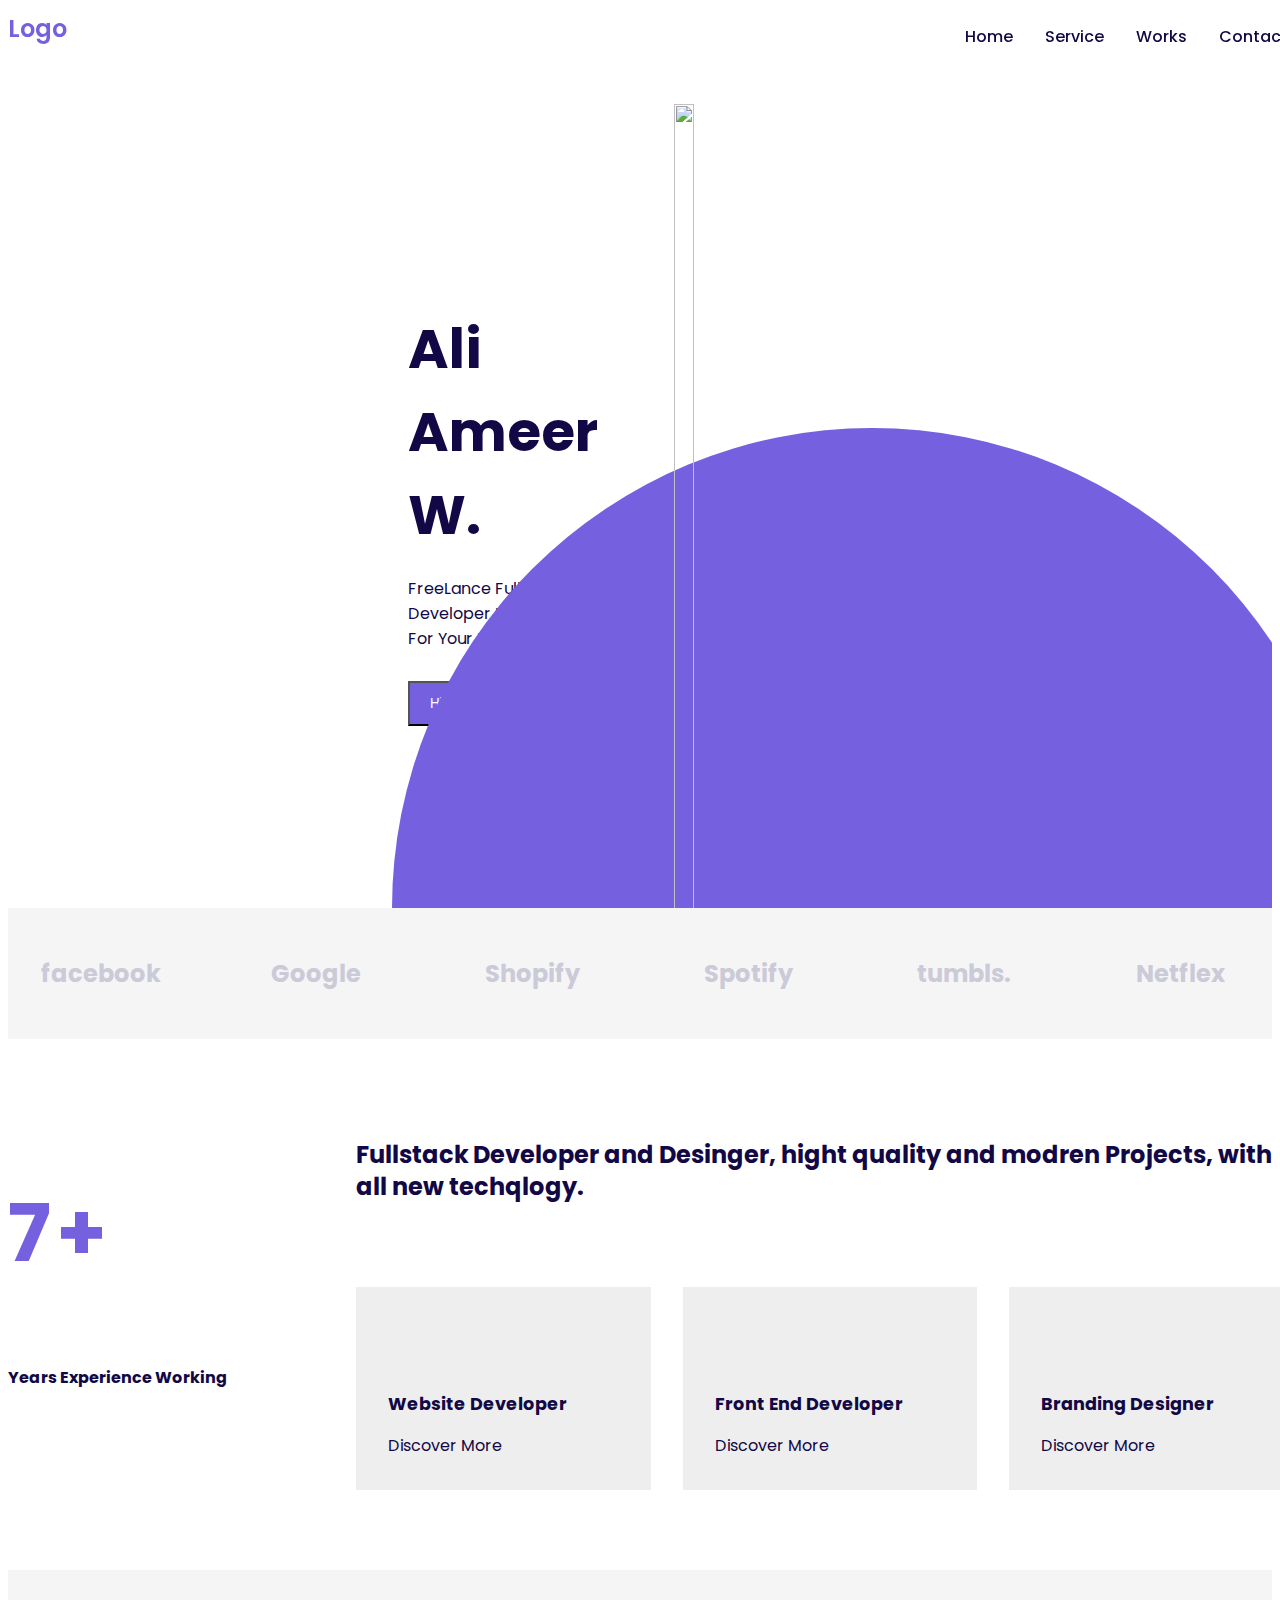
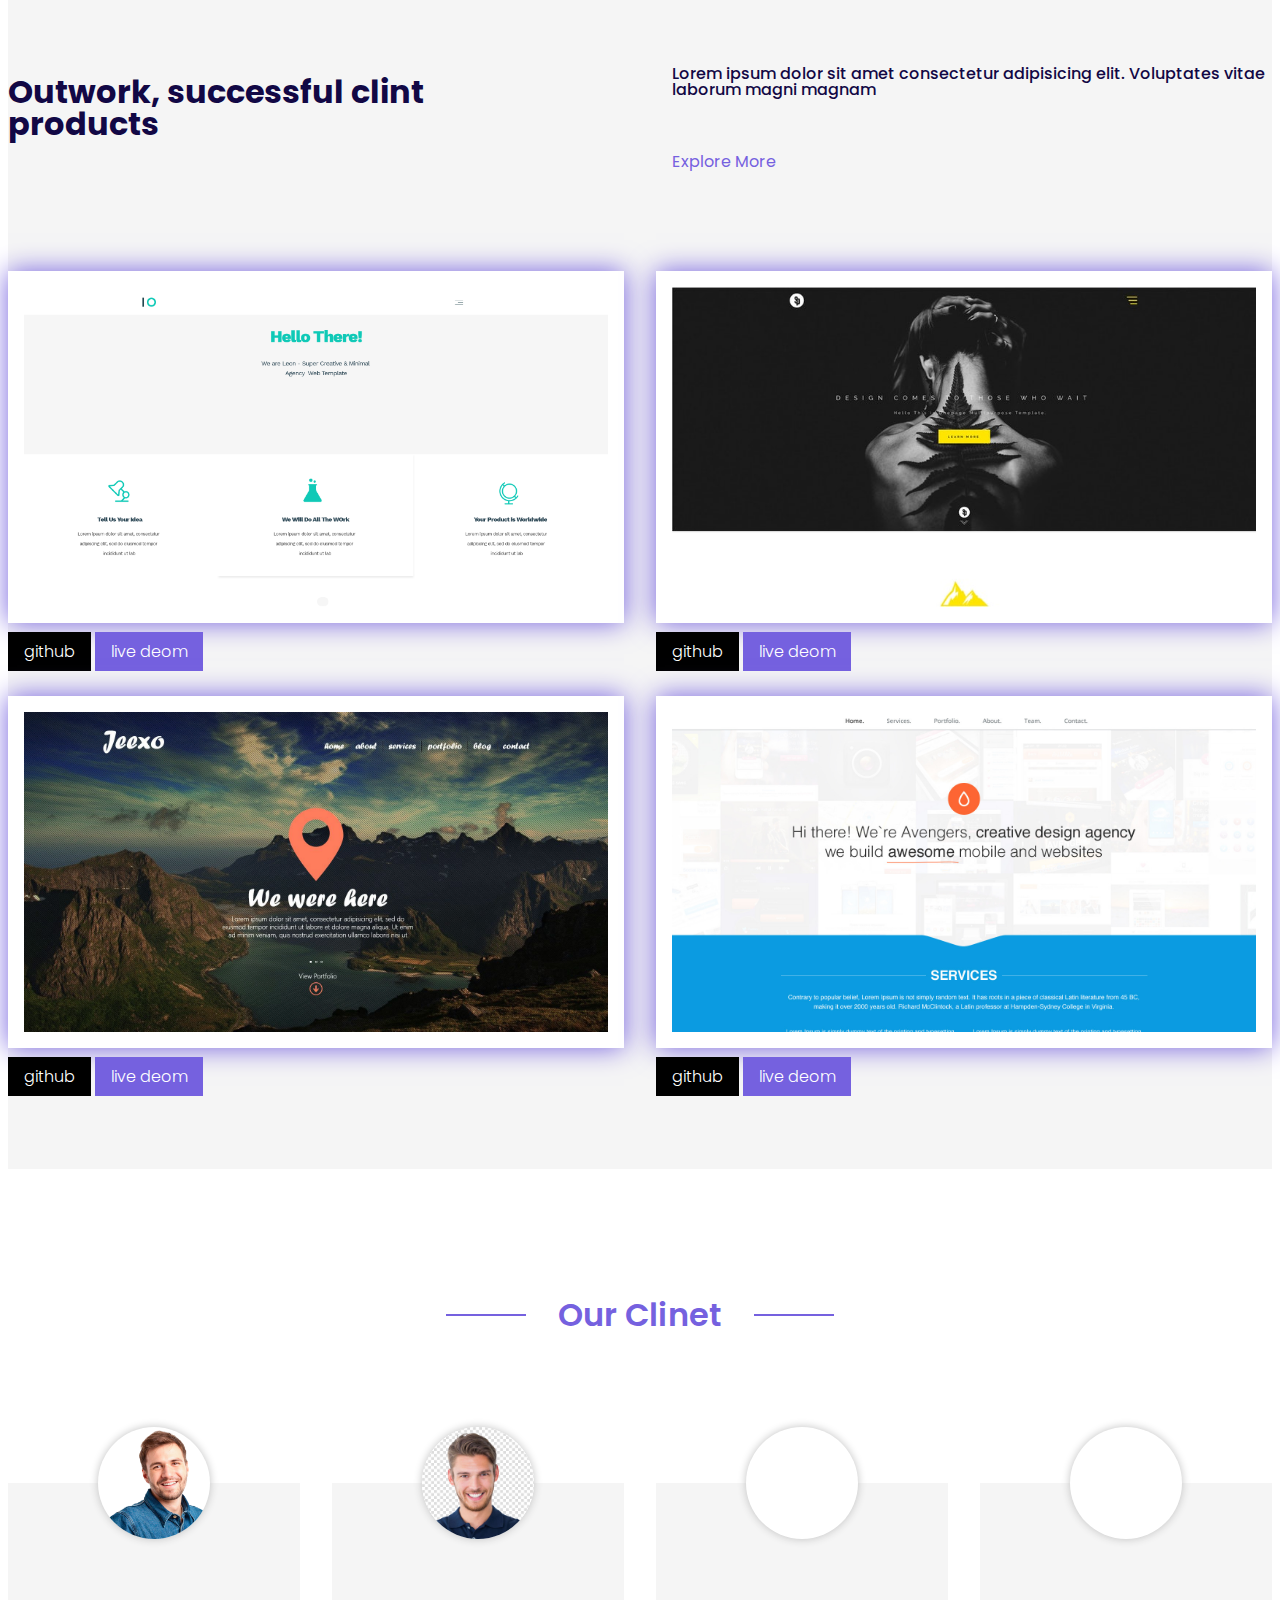
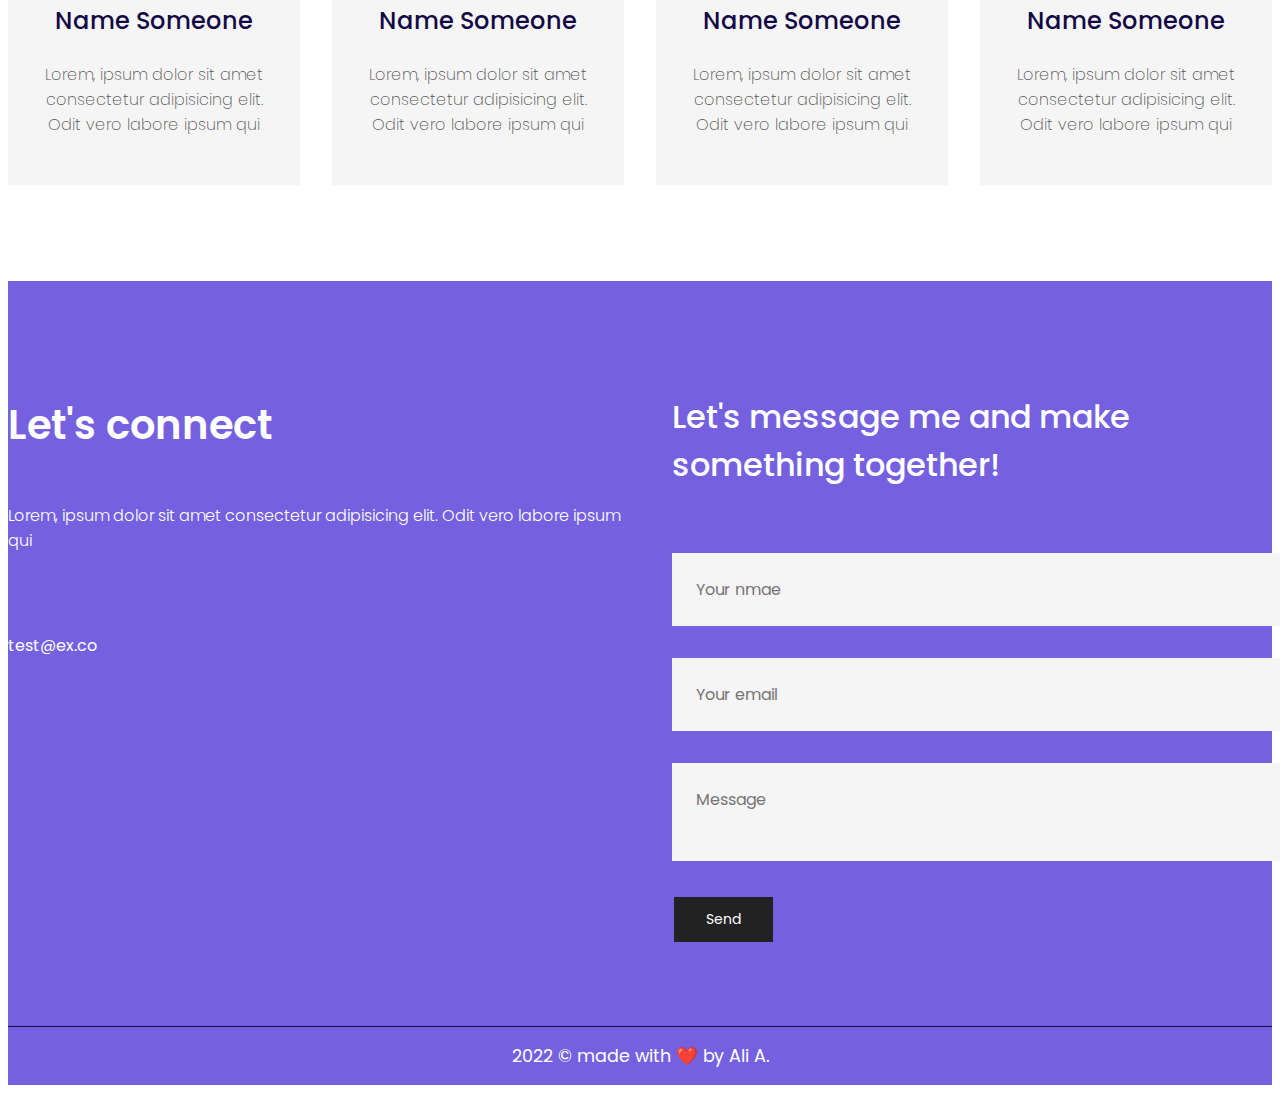
==== index.html @ 548b957b "rename home.html to index.html" ====
<!doctype html>
<html lang="en">

<head>
    <title>portfolio</title>
    <link rel="stylesheet" href="css/styles.css">
    <link rel="stylesheet" href="https://unicons.iconscout.com/release/v4.0.0/css/solid.css">
    <link rel="stylesheet" href="https://unicons.iconscout.com/release/v4.0.0/css/line.css">
    <!-- Required meta tags -->
    <meta charset="utf-8">
    <!-- Bootstrap CSS -->
    <link href="https://cdn.jsdelivr.net/npm/bootstrap@5.1.3/dist/css/bootstrap.min.css" rel="stylesheet"
        integrity="sha384-1BmE4kWBq78iYhFldvKuhfTAU6auU8tT94WrHftjDbrCEXSU1oBoqyl2QvZ6jIW3" crossorigin="anonymous">

</head>

<body>

    <nav class="nav">
        <div class="container nav-contanier">
            <a class="nav-logo" href="#">Logo</a>
            <ul class="nav-menu">
                <li><a href="#">Home</a></li>
                <li><a href="#services">Service</a></li>
                <li><a href="#">Works</a></li>
                <li><a href="#">Contact</a></li>
            </ul>
                <button class="open-menu-btn"><i class="uil uil-bars"></i></button>
                <button class="close-menu-btn"><i class="uil uil-multiply"></i></i></button>
        </div>
    </nav>

    <header class="header">
        <div class="container header-contanier">
                <div class="left-col">
                    <div>
                        <h1 class="name">Ali<span> Ameer W.</span></h1>
                        <p>FreeLance Fullstack Developer I'm Ready For Your Projecte</p>
                        <button class="btn header-btn">Hire Me</button>
                    </div>
                </div>

                <div class="right-col">
                    <div class="image">
                        <img src="./images/youngMan4-png.png">
                    </div>
                    <div class="bg-image"></div>
                    <div class="socials">
                        <a href="#"><i class="uil uil-instagram"></i></a>
                        <a href="#"><i class="uil uil-dribbble"></i></a>
                        <a href="#"><i class="uil uil-behance"></i></a>
                    </div>
                    
                </div>
            </div>
    </header>

    <section class="company-section">
            <div class="container company-container">
                <div class="company">
                    facebook
                </div>
                <div class="company">
                    Google
                </div>
                <div class="company">
                    Shopify
                </div>
                <div class="company">
                    Spotify
                </div>
                <div class="company">
                    tumbls.
                </div>
                <div class="company">
                    Netflex
                </div>
            </div>
    </section>

    <section class="services">
        <div class="container services-container">
            <div class="services-left">
                <h1>7+</h1>
                <h4>Years Experience Working</h4>
            </div>

            <div class="services-right">
                <h2>Fullstack Developer and Desinger, hight quality and modren Projects,
                    with all new techqlogy.
                </h2>
                <div class="services-cards">

                    <div class="services-card">
                        <span>
                            <i class="uil uil-layers-alt"></i>
                        </span>
                        <h5>Website Developer</h5>
                        <a href="#" class="services-btn">Discover More <i class="uil uil-arrow-right"></i></a>
                    </div>

                    <div class="services-card">
                        <span>
                            <i class="uil uil-window"></i>
                        </span>
                        <h5>Front End Developer</h5>
                        <a href="#" class="services-btn">Discover More <i class="uil uil-arrow-right"></i></a>
                    </div>
                    
                    <div class="services-card">
                        <span>
                            <i class="uil uil-bolt-alt"></i>
                        </span>
                        <h5>Branding Designer</h5>
                        <a href="#" class="services-btn">Discover More <i class="uil uil-arrow-right"></i></a>
                    </div>
                </div>
            </div>
        </div>
    </section>

    <section class="portfolio">
        <div class="container">
            <div class="client">
                <div class="left-text">
                    <h2>Outwork, successful clint products</h2>
                </div>

                <div class="right-text">
                    <p>Lorem ipsum dolor sit amet consectetur adipisicing elit. Voluptates vitae laborum magni magnam</p>
                    <a href="#" class="project-btn">Explore More <i class="uil uil-arrow-right"></i></a>
                </div>
            </div>

            <div class="projects-cards">
                <div class="projects-card">
                    <span class="image"><img src="images/project/image-1.jpg"></span>
                    <div class="project-btn">
                        <a href="#" class="first-title-btn" target="_blank">github</a>
                        <a href="#" class="second-title-btn" target="_blank">live deom</a>
                    </div>
                </div>

                <div class="projects-card">
                   <span class="image"><img src="images/project/image-5.jpg" alt=""></span>
                    <div class="project-btn">
                        <a href="#" class="first-title-btn" target="_blank">github</a>
                        <a href="#" class="second-title-btn" target="_blank">live deom</a>
                    </div>
                </div>

                <div class="projects-card">
                   <span class="image"><img src="images/project/image-3.jpg" alt=""></span>
                    <div class="project-btn">
                        <a href="#" class="first-title-btn" target="_blank">github</a>
                        <a href="#" class="second-title-btn" target="_blank">live deom</a>
                    </div>
                </div>

                <div class="projects-card">
                    <span class="image"><img src="images/project/image-4.jpg" alt=""></span>
                    <div class="project-btn">
                        <a href="#" class="first-title-btn" target="_blank">github</a>
                        <a href="#" class="second-title-btn" target="_blank">live deom</a>
                    </div>
                </div>

            </div>
        </div>
    </section>

    <section class="testimonials">
        <div class="container">
            <h2>Our Clinet</h2>
            <div class="testimonials-cards">
                <div class="testimonials-card">
                    <span class="image"><img src="images/client1.png"></span>
                    <div class="body-card">
                        <h3>Name Someone</h3>
                        <p>Lorem, ipsum dolor sit amet consectetur adipisicing elit. Odit vero labore ipsum qui</p>
                    </div>
                </div>
            
                <div class="testimonials-card">
                    <span class="image"><img src="images/men-lg.jpg"></span>
                    <div class="body-card">
                    <h3>Name Someone</h3>
                    <p>Lorem, ipsum dolor sit amet consectetur adipisicing elit. Odit vero labore ipsum qui</p>
                    </div>
                </div>
            
                <div class="testimonials-card">
                    <span class="image"><img src="images/youngMan1-png.png"></span>
                    <div class="body-card">
                        <h3>Name Someone</h3>
                        <p>Lorem, ipsum dolor sit amet consectetur adipisicing elit. Odit vero labore ipsum qui</p>
                    </div>
                </div>

                <div class="testimonials-card">
                    <span class="image"><img src="images/youngMan4-png.png"></span>
                    <div class="body-card">
                        <h3>Name Someone</h3>
                        <p>Lorem, ipsum dolor sit amet consectetur adipisicing elit. Odit vero labore ipsum qui</p>
                    </div>
                </div>

            </div>
        </div>
    </section>

    <section class="contact">
        <div class="container contact-container">
            <div class="left-contact">
                <h2>Let's connect</h2>
                <p>Lorem, ipsum dolor sit amet consectetur adipisicing elit. Odit vero labore ipsum qui</p>
                <span class="socials-contact">
                    <a href="#"><i class="uil uil-instagram"></i></a>
                    <a href="#"><i class="uil uil-dribbble"></i></a>
                    <a href="#"><i class="uil uil-behance"></i></a>
                </span>
                <a href="#" class="contact-btn">test@ex.co <i class="uil uil-arrow-right"></i></a>
            </div>

            <div class="right-contact">
                <h3>Let's message me and make something together!</h3>
                <form class="contact-form" action="https://formspree.io/f/xpzblzqy" method="post">
                    <input class="contact-input" placeholder="Your nmae" type="text" name="name" id="name">
                    <input class="contact-input" placeholder="Your email" type="email" name="email" id="email">
                    <textarea class="contact-input" placeholder="Message" name="message" id="message"></textarea>
                    <button type="submit">Send</button>
                </form>
            </div>
        </div>
    </section>

<footer class="footer">
    <div class="container footer-container">
        2022 &copy; made with ❤️ by Ali A.
    </div>
</footer>

<script src="/main.js"></script>
</body>

</html>
---- css/styles.css ----
@import url('https://fonts.googleapis.com/css2?family=Open+Sans:wght@300;400;500;600;700;800&family=Poppins:wght@300;400;600;800&display=swap');

/* CSS HEX */
:root {
    --secondary: #3B3365ff;
    --primary: #7561DFff;
    --dark: #120845ff;
    --black: #555;
    --cardColor: #f5f5f5;
    --light: #FFF;
    --mainFont: 'Poppins', sans-serif;

    --contaner-width-lg: 82%;
    --contaner-width-md: 90%;
    --contaner-width-sm: 98%;
}

body, * {
    font-family: 'Open Sans', sans-serif;
    font-family: 'Poppins', sans-serif;
}

html {
    scroll-behavior: smooth;
}

/* ============== navbar ============== */

nav.nav {
    height: 5rem;
    position: fixed;
    align-items: center;
    width: 100%;
    z-index: 3;
}
.nav-bg-scroll {
    background-color: #000;
    box-shadow: 0 1.5rem 1.5rem rgba(36, 0, 64, 0.2);
}
.nav-bg-scroll .nav-menu li a,
.nav-bg-scroll .nav-logo {
    color: var(--light);
}



.nav-contanier {
    display: flex;
    flex-wrap: inherit;
    align-items: center;
    justify-content: space-between;
}

.nav-logo {
    color: var(--primary);
    font-size: 1.5rem;
    font-weight: 600;
    text-decoration: none;
    transition: all 400ms ease;
}

.nav-logo:hover {
    color: rgb(104, 86, 196);
    transition: all 400ms ease;
}
.nav-menu {
    display: flex;
    flex-wrap: wrap;
    padding-left: 0;
    margin-bottom: 0;
    list-style: none;
    gap: 2rem;
}

.nav-menu li {
    text-align: center;
}
.nav-menu li a {
    color: var(--dark);
    text-decoration: none;
    font-size: 1rem;
    font-weight: 500;
    padding: 0.5rem 0;
}

.nav-menu li a:hover {
    color: var(--primary);
    transition: all 400ms ease;
}


/* ============== header ============== */
header {
    background-color: var(--light);
    height: calc(100vh - 5rem);
    position: relative;
    display: grid;
    place-items: center;
    overflow: hidden;
    top: 5rem;
}
.header .header-contanier {
    display: grid;
    grid-template-columns: 40% 60%;
    height: 100%;
}

.header .left-col {
    display: flex;
    align-items: center;
    height: 100%;
}

.header .left-col h1.name,
h1 {
    font-size: 55px;
    font-family: var(--mainFont);
    color: var(--dark);
    font-weight: bolder;
    margin-bottom: 20px;
}
.header .left-col h1.name span {
    display: block;
}

.header .left-col p {
    font-size: 16px;
    font-family: var(--mainFont);
    color: var(--dark);
    margin-bottom: 30px;
}

button.btn, 
button {
    color: #fff;
    background-color: var(--primary);
    border-radius: 0;
    padding: 10px 20px;
    font-size: 14px;
}

button.btn:hover {
    background-color: var(--secondary);
    color: white;
    transition: 400ms;
}

/* ============== header right-col ============== */

.header .right-col {
    position: relative;
    height: 100%;

}

.header .right-col .bg-image {
    width: 60rem;
    height: 60rem;
    background: var(--primary);
    border-radius: 50%;
    position: absolute;
    right: -30rem;
    bottom: -30rem;
}

.header .right-col .image {
    height: 100%;
    position: absolute;
    bottom: -1rem;
    z-index: 1;
    left: 5rem;
}
.header .right-col .image img {
    width: 100%;
    height: 100%;
}
/* ============== header socials ============== */
.socials {
    position: absolute;
    right: 0;
    bottom: 8rem;
    display: flex;
    flex-direction: column;
    gap: 1.2rem;
    font-size: 1.2rem;
    z-index: 1;
}
.socials a i {
    font-size: 18px;
    color: white;
}
.socials a i:hover{
    color: var(--dark);
    transition: 400ms;
}
/* ============== company ============== */
section.company-section {
    background-color: var(--cardColor);
    padding: 3rem 0px;
    margin-top: 5rem;
}

.company-container {
    display: grid;
    grid-template-columns: repeat(6, 1fr);
    gap: 2rem;
    justify-items: center;
}

.company-container .company {
    font-size: 1.5rem;
    font-weight: bold;
    color: #cbcad8;
}
/* ============== services ============== */
section.services {
    background-color: var(--light);
    padding: 5rem 0;
}
section.services .services-container {
    display: grid;
    grid-template-columns: 25% 75%;
    gap: 2rem;
    padding: 0;
}

.services-left {
    display: flex;
    flex-direction: column;
    gap: 2rem;
}

.services-left h1 {
    font-size: 5rem;
    font-weight: bold;
    color: var(--primary);
    letter-spacing: 5px;
}

.services-left h4 {
    font-size: 1rem;
    font-weight: 700;
    padding-right: 5rem;
    color: var(--dark);
    line-height: 1.5rem;
}
/* ============== services-right ============== */
.services-right {
    gap: 4rem;
    display: grid;
}

.services-right h2 {
    font-size: 1.5rem;
    font-weight: bold;
    color: var(--dark);
    text-align: start;
    line-height: 2rem;
}

.services-right .services-cards {
    display: grid;
    grid-template-columns: repeat(3, 1fr);
    gap: 2rem;
}
.services-card {
    background-color: #eee;
    padding: 2rem;
    padding-top: 6rem;
    min-width: 12rem;
}
.services-card span i {
    font-size: 2rem;
    color: var(--dark);
    
}

.services-card h5 {
    color: var(--dark);
    font-size: 1.1rem;
    font-weight: 700;
    text-align: start;
    margin: 0.5rem 0;
    margin-bottom: 1rem;
}

.services-card a {
    color: var(--dark);
    font-size: 1rem;
    text-decoration: none;
    margin-top: 1rem;
    width: fit-content;
}

.services-card:hover {
    background-color: var(--primary);
    transition: all 400ms ease;
}

.services-card:hover * {
color: var(--light);
transition: all 400ms ease;
}

.services-card:hover a i.uil {
    margin-left: 0.5rem;
    transition: all 400ms ease;
}

/* ============== portfolio ============== */
section.portfolio {
    background-color: var(--cardColor);
    padding: 5rem 0;
}

.portfolio .client {
    display: grid;
    grid-template-columns: 50% 50%;
    gap: 2rem;
}

.client .left-text {
    margin-right: 10rem;
    display: flex;
}

.client .left-text h2 {
    font-size: 2rem;
    color: var(--dark);
    font-weight: 700;
    line-height: 2rem;
}

.client .right-text {
    display: flex;
    flex-direction: column;
    gap: 2rem;
}

.client .right-text p {
    font-size: 1rem;
    color: var(--dark);
    font-weight: 500;
    line-height: 1rem;
}

.client .right-text a {
    color: var(--primary);
    font-size: 1rem;
    text-decoration: none;
    font-weight: 400;
    width: fit-content;
}

.client .right-text a i.uil {
    color: var(--primary);
    font-size: 1.2rem;
}

.client .right-text a:hover {
    color: var(--dark);
    transition: all 400ms ease;

}

.client .right-text a:hover i.uil {
    color: var(--dark);
    margin-left: 0.5rem;
    transition: all 400ms ease;
}
/* ============== project cards ============== */

.projects-cards {
    display: grid;
    grid-template-columns: 1fr 1fr;
    gap: 2rem;
    margin-top: 6rem;
}

.projects-card {
    display: flex;
    flex-direction: column;
    align-items: space-between;
    gap: 1rem;
}

.projects-card span.image {
    height: 20rem;
    display: block;
    border: 1rem solid var(--light);
    overflow: hidden;
    box-shadow: 0 0 1.6rem var(--primary);
    transition: all 400ms ease;
}
.projects-card span.image:hover {
    box-shadow: none;
}
.projects-card .image img {
    width: 100%;
}
.projects-card .image:hover img {
    transform: translateY(calc(-100% + 18rem));
    transition: all 6s ease;
}

.projects-card a.first-title-btn,
a.second-title-btn {
    color: var(--light);
    padding: 0.5rem 1rem;
    background-color: #000;
    font-size: 1rem;
    font-weight: 300;
    text-decoration: none;
}
.projects-card a.second-title-btn {
    background-color: var(--primary);
    color: var(--light);
}
.projects-card a.second-title-btn:hover {
    background-color: var(--secondary);
    transition: all 400ms ease;
}
.projects-card a.first-title-btn:hover {
    background-color: var(--dark);
    transition: all 400ms ease;
}

/* ============== testimonials ============== */

section.testimonials {
    background-color: var(--light);
    padding: 6rem 0;
}

section.testimonials h2 {
    color: var(--primary);
    font-size: 2rem;
    font-weight: 600;
    text-align: center;
    margin-bottom: 2rem;
    position: relative;
    display: flex;
    justify-content: center;
    align-items: center;
}

section.testimonials .container h2::before {
    content: '';
    width: 5rem;
    height: 2px;
    background-color: var(--primary);
    margin-right: 2rem;
}

section.testimonials .container h2::after {
    content: '';
    width: 5rem;
    height: 2px;
    background-color: var(--primary);
    margin-left: 2rem;
}

.testimonials-cards {
    display: grid;
    grid-template-columns: repeat(4 , 1fr);
    gap: 2rem;
}

.testimonials-card {
    display: flex;
    flex-direction: column;
    justify-items: center;
}

.testimonials-card .body-card {
    background-color: var(--cardColor);
    padding: 6rem 2rem 2rem;
    transition: all 400ms ease;
}

.testimonials-card .image {
    width: 7rem;
    height: 7rem;
    background-color: var(--light);
    border-radius: 50%;
    box-shadow: 0 0 0.5rem #c1c1c1;
    overflow: hidden;
    position: relative;
    display: flex;
    justify-content: center;
    align-items: center;
    align-self: center;
    top: 3.5rem;
}
.testimonials-card .image img {
    width: 10rem;
    align-self: start;
    overflow: hidden;
    position: absolute;
}

.testimonials-card h3 {
    font-size: 1.5rem;
    font-weight: 500;
    color: var(--dark);
    text-align: center;
    font-family: var(--mainFont) , sans-serif;
    transition: all 400ms ease;
}

.testimonials-card p {
    font-size: 1rem;
    font-weight: 200;
    color: var(--black);
    text-align: center;
    margin: 1rem 0;
    transition: all 400ms ease;
}

.testimonials-card .body-card:hover {
    background-color: var(--primary);
    box-shadow: 0 0 0.5rem #777;
    transition: all 400ms ease;
}

.testimonials-card .body-card:hover * {
    color: var(--light);
    transition: all 400ms ease;

}

/* ============== contact left side ============== */
section.contact {
    background-color: var(--primary);
    padding: 5rem 0;
}

.contact .contact-container {
    display: grid;
    grid-template-columns: 50% 50%;
    gap: 2rem;
}
.contact .left-contact {
    display: flex;
    flex-direction: column;
    justify-items: start;
}

.contact .left-contact h2 {
    font-size: 2.5rem;
    font-weight: 600;
    color: var(--light);
    margin-bottom: 2rem;
}

.contact .left-contact p {
    font-size: 1rem;
    color: var(--light);
    font-weight: 300;
    text-align: start;
    margin-bottom: 2rem;
}

.contact .left-contact .socials-contact {
    display: flex;
    flex-direction: row;
    gap: 1.5rem;
    margin-bottom: 3rem;
}

.contact .left-contact a i.uil {
    color: var(--light);
    font-size: 1.5rem;
}

.contact .left-contact a i.uil:hover {
    color: var(--dark);
    transition: all 400ms ease;
}

.contact .left-contact a.contact-btn {
    color: var(--light);
    font-size: 1rem;
    text-decoration: none;
    font-weight: 400;
    width: fit-content;
    display: flex;
    flex-direction: row;
    align-items: center;
}

.contact .left-contact a.contact-btn:hover {
    color: var(--dark);
    transition: all 400ms ease;

}

.contact .left-contact a.contact-btn:hover i.uil {
    color: var(--dark);
    margin-left: 0.5rem;
    transition: all 400ms ease;
}

/* ============== contact right side ============== */
.right-contact {
    display: flex;
    flex-direction: column;
    gap: 2rem;
}

.right-contact h3 {
    color: var(--light);
    font-size: 2rem;
    font-weight: 500;
    margin-bottom: 2rem;
}

.contact .right-contact form.contact-form {
    display: flex;
    flex-direction: column;
    gap: 2rem;
    min-width: 10rem;
}

.contact .right-contact form.contact-form input.contact-input,
textarea {
    color: var(--black);
    font-size: 1rem;
    gap: 1rem;
    padding: 1.5rem;
    border: none;
    background-color: var(--cardColor);
}

.contact .right-contact form.contact-form input.contact-input:focus,
textarea.contact-input:focus {
        box-shadow: 0 0 1rem #aaa;
    border: none;
    outline: none;
}

.contact .right-contact button {
    background-color: #222;
    border: none;
    color: white;
    padding: 12px 32px;
    text-decoration: none;
    margin: 4px 2px;
    cursor: pointer;
    max-width: max-content;
    transition: all 300ms ease;
  }

  .contact .right-contact button:hover {
    background-color: var(--dark);
  }

/* ============== Footer ============== */
footer.footer {
    background-color: var(--primary);
    border-top: solid 1px var(--dark);
}

.footer-container {
    display: flex;
    justify-content: center;
    padding: 1rem;
    color: var(--light);
    font-size: 1.1rem;
    font-weight: 400;
}

.nav button {
    display: none;
}
/* ============== media queries ============== */
/* tablets devices */
@media screen and (max-width: 1024px) {
    h1 {
        font-size: 3.6rem;
    }

    h2 {
        font-size: 1.6rem;
    }

    .container {
        width: var(--contaner-width-lg);
    }
/* ============== navbars ============== */
    nav.nav {
        background-color: var(--dark);        
    }
    .nav-contanier {
        width: 100vh;
        position: relative;
    }

    .nav-logo {
        color: var(--light);
        margin-left: 2rem;
    }
   
    .nav-menu {
        position: fixed;
        top: 5rem;
        right: 0;
        height: fit-content;
        width: 18rem;
        flex-direction: column;
        gap: 0;
        z-index: 4;
        display: none;
        perspective: 400px;
    }
   
    .nav-menu li {
        width: 100%;
        height: 5.4rem;
        opacity: 0;
        animation: flipNavItem 200ms 0s ease forwards;
        transform-origin: top;
    }

    .nav-menu li:nth-child(2) {
        animation-delay: 100ms;
    }

    .nav-menu li:nth-child(3) {
        animation-delay: 200ms;
    }

    .nav-menu li:nth-child(4) {
        animation-delay: 300ms;
    }

    .nav-menu li:nth-child(5) {
        animation-delay: 400ms;
    }

    @keyframes flipNavItem {
        from {
            transform: rotateX(90deg);
        }
        to {
            transform: rotateX(0deg);
            opacity: 1;
        }
    }
    .nav-menu li a {
        background-color: var(--primary);
        box-shadow: -2rem 2rem 2rem rgba(0,0,0,0.2);
        color: var(--light);
        width: 100%;
        height: 100%;
        display: flex;
        align-items: center;
        justify-content: center;
    }

    .nav-menu li a:hover {
        background-color: var(--light);
        color: var(--black);
    }

    .nav button {
        display: inline-block;
        margin-right: 1.4rem;
        background-color: transparent;
        color: var(--light);
        font-size: 2.4rem;
        cursor: pointer;
        border: none;
    }
    
.nav button.close-menu-btn {
        display: none;
    }

/* ============== header ============== */
header.header {
    height: 100%;
    padding: 14rem 0 0;
}

.header .header-contanier {
    align-items: flex-end;
    height: 100%;
}
.header .left-col {
    margin-bottom: 6rem;
}
.header .right-col {
    align-self: flex-end;
    height: 100%;
}

.header .right-col .bg-image {
    width: 30rem;
    height: 30rem;
    right: 50%;
    bottom: 50%;
    transform: translate(50%, 50%);
}
.header .right-col .image {
    width: 100%;
    height: 30rem;
    bottom: -1rem;
    left: 0;
}
.header .right-col .image img {
    width: 100%;
    height: 100%;
    object-fit: contain;
}
.socials {
    bottom: 4rem;
}
.socials a,
.socials a i {
    color: var(--primary);
}

/* ============== company ============== */
section.company-section {
    margin-top: 5rem;
    background-color: var(--cardColor);
    padding: 0;
}

.company-container {
    gap: 1rem;
}

.company-container .company {
    padding: 1.5rem 0;
    font-size: 1rem;
}
/* ============== services ============== */

section.services {
    padding: 1rem 0 2rem;
    background-color: var(--light);
}

section.services .services-container {
    display: flex;
    flex-direction: column;
    gap: 2rem;
    padding: 0;
}
.services-left {
    display: flex;
    flex-direction: column;
    gap: 1rem;
    align-items: center;
    gap: 0;
}
.services-left h4 {
    padding: 0;
}

.services-right {
    gap: 1rem;
}

.services-right .services-cards {
    gap: 1rem;
}
/* ============== portfolio ============== */

section.portfolio {
    background-color: var(--cardColor);
    padding: 5rem 0 2rem;
}

.portfolio .client {
    grid-template-columns: 25% 75%;
    gap: 1rem;
}

.portfolio .client .left-text {
    margin-right: 10rem;
    display: flex;
}
/* ============== testimonials ============== */

section.testimonials {
    background-color: var(--light);
}
.testimonials-card .body-card {
    background-color: var(--cardColor);
}
.testimonials-card .image {
    background-color: var(--light);
}
.testimonials-card .body-card {
    padding: 6rem 1rem 2rem;
}
/* ============== contact ============== */

.contact .contact-container {
    gap: 2rem;
}

.contact .left-contact h2,
.contact .left-contact p,
.contact .left-contact .socials-contact {
    margin-bottom: 1rem;
}

.contact .left-contact h2 {
    font-size: 2rem;
    font-weight: 400;
}

.right-contact {
    gap: 1rem;
}

.right-contact h3 {
    display: none;
}

}/*end of tablets sizes */

/* Extra small devices (phones, 600px and down) */
@media screen and (max-width: 600px) {
.container {
    width: var(--contaner-width-sm);
}

h1 {
    font-family: 2.8rem;
}

h2 {
    font-size: 1.4rem
}

h3 {
    font-size: 1.2rem;
}

/* ============== navbar ============== */

nav button,
button.open-menu-btn, button.close-menu-btn {
    margin: 0;
    font-size: 1.9rem;
}
.nav button {
    margin: 0;
}
.nav-logo {
    margin-left: 4px;
}

/* ============== header ============== */
header.header {
    height: 100vh;
    padding: 0;
}

.header .header-contanier {
    grid-template-columns: 1fr;
    margin-top: 4.4rem;
    gap: 0;
}

.header .left-col {
    text-align: center;
    margin-bottom: 2rem;
}

.header .left-col p {
    margin: 0 0 1.2rem;
}

.header .left-col h1.name,
h1 {
    margin: 0;
}

.header .right-col .image {
    position: relative;
    top: -2rem;
}

.header .right-col .bg-image {
    bottom: 45%;
}

.socials {
    z-index: 3;
    top: 8.4rem;
    right: 3rem;
    gap: 1rem;
}
.socials a i{
    color: var(--light);
}

/* ============== company ============== */

.company-container {
    grid-template-columns: repeat(3 , 1fr);
}
/* ============== services ============== */
.services {
    margin: 2rem;
}
.services .services-container {
    width: var(--contaner-width-sm);
}

.services .services-right h2 {
    font-size: 1.4rem;
}
.services .services-cards {
    grid-template-columns: 1fr;
}

/* ============== portfolio ============== */
.portfolio .container {
    width: var(--contaner-width-sm);
}

.portfolio .client {
    grid-template-columns: 1fr;
}

.portfolio .client .left-text {
    width: var(--contaner-width-sm);
    margin: 0;
}
.client .right-text {
    gap: 1rem;
}
.client .right-text p {
    margin: 0;
}
.projects-cards {
    grid-template-columns: 1fr;
    gap: 2rem;
    margin-top: 5rem;
}
/* ============== testimonials ============== */

section.testimonials h2 {
    font-size: 1.9rem;
}

.testimonials-cards {

    grid-template-columns: repeat(2, 1fr);
    gap: 2rem;
}
/* ============== contact ============== */

.contact .contact-container {
    grid-template-columns: 1fr;
    gap: 1rem;
}


.contact .left-contact h2 {
    font-size: 1.9rem;
}

.contact .left-contact a.contact-btn {
    margin-bottom: 2rem;
}







}
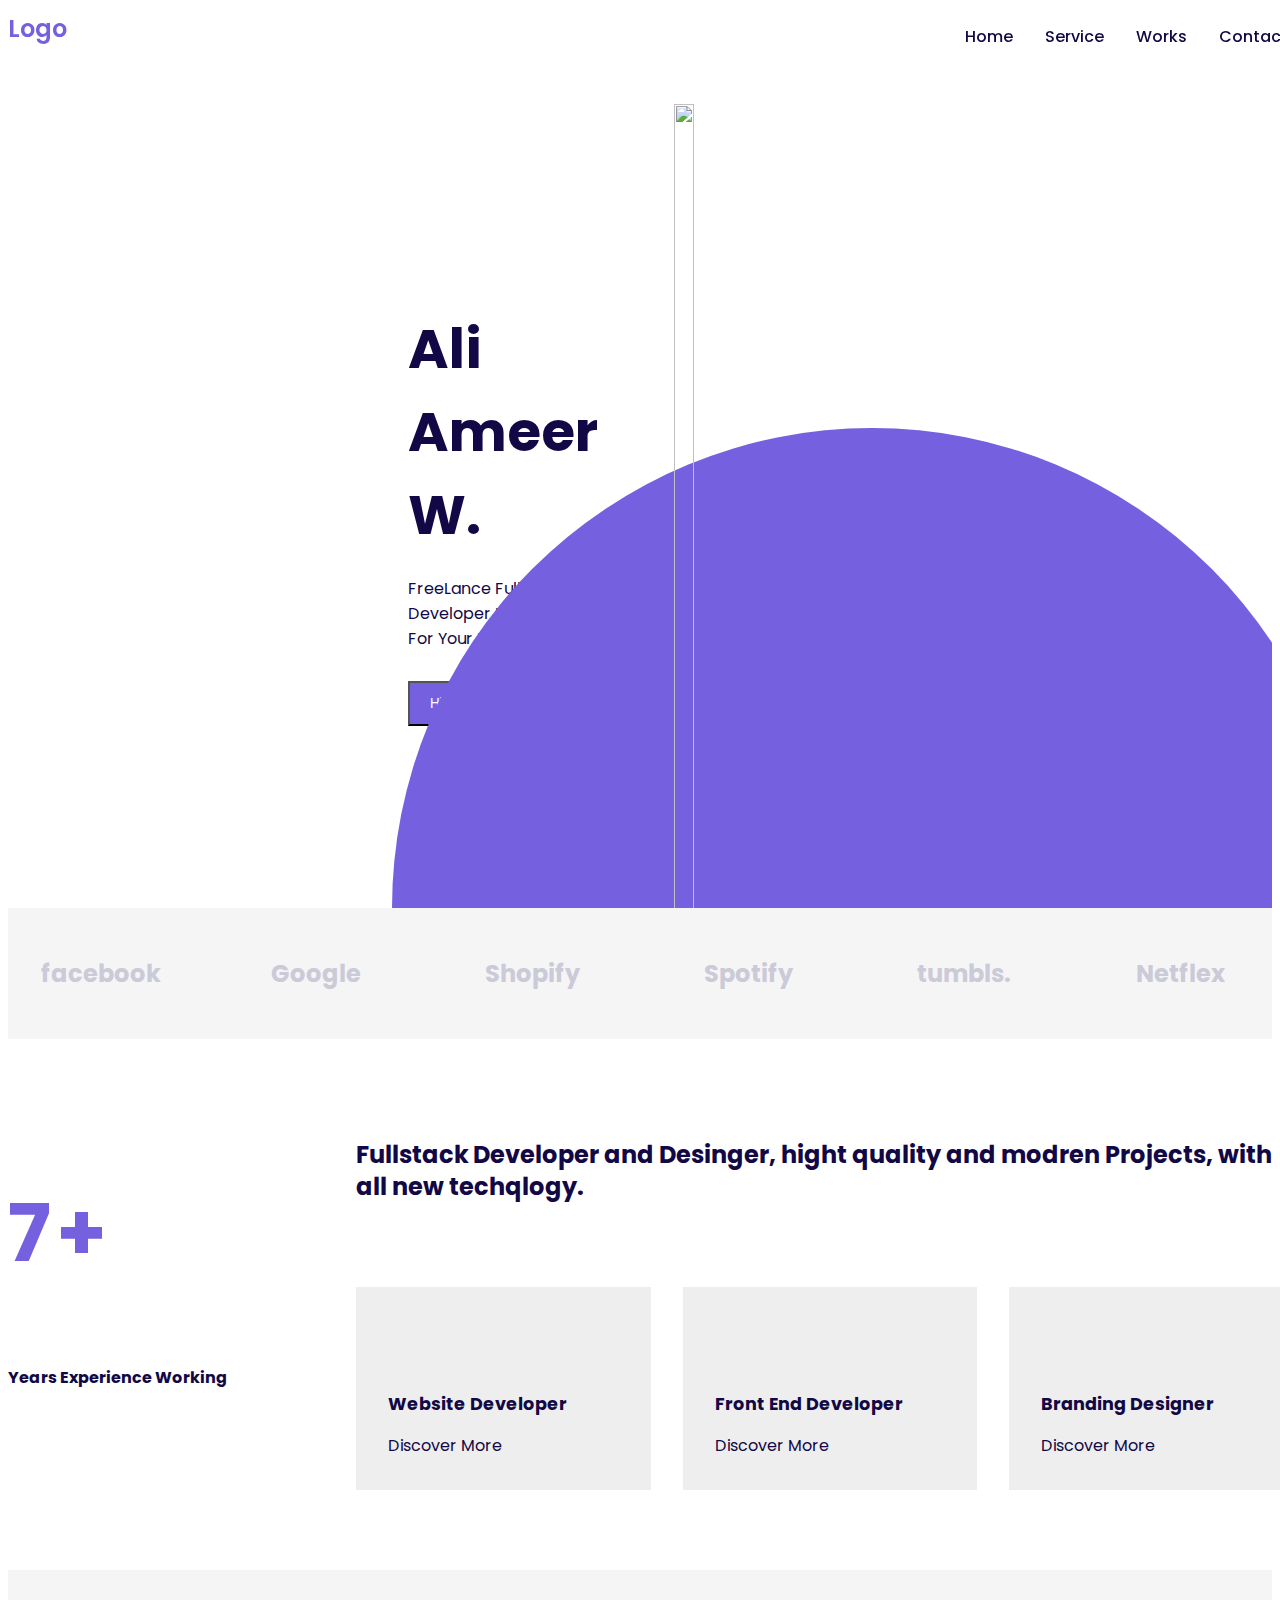
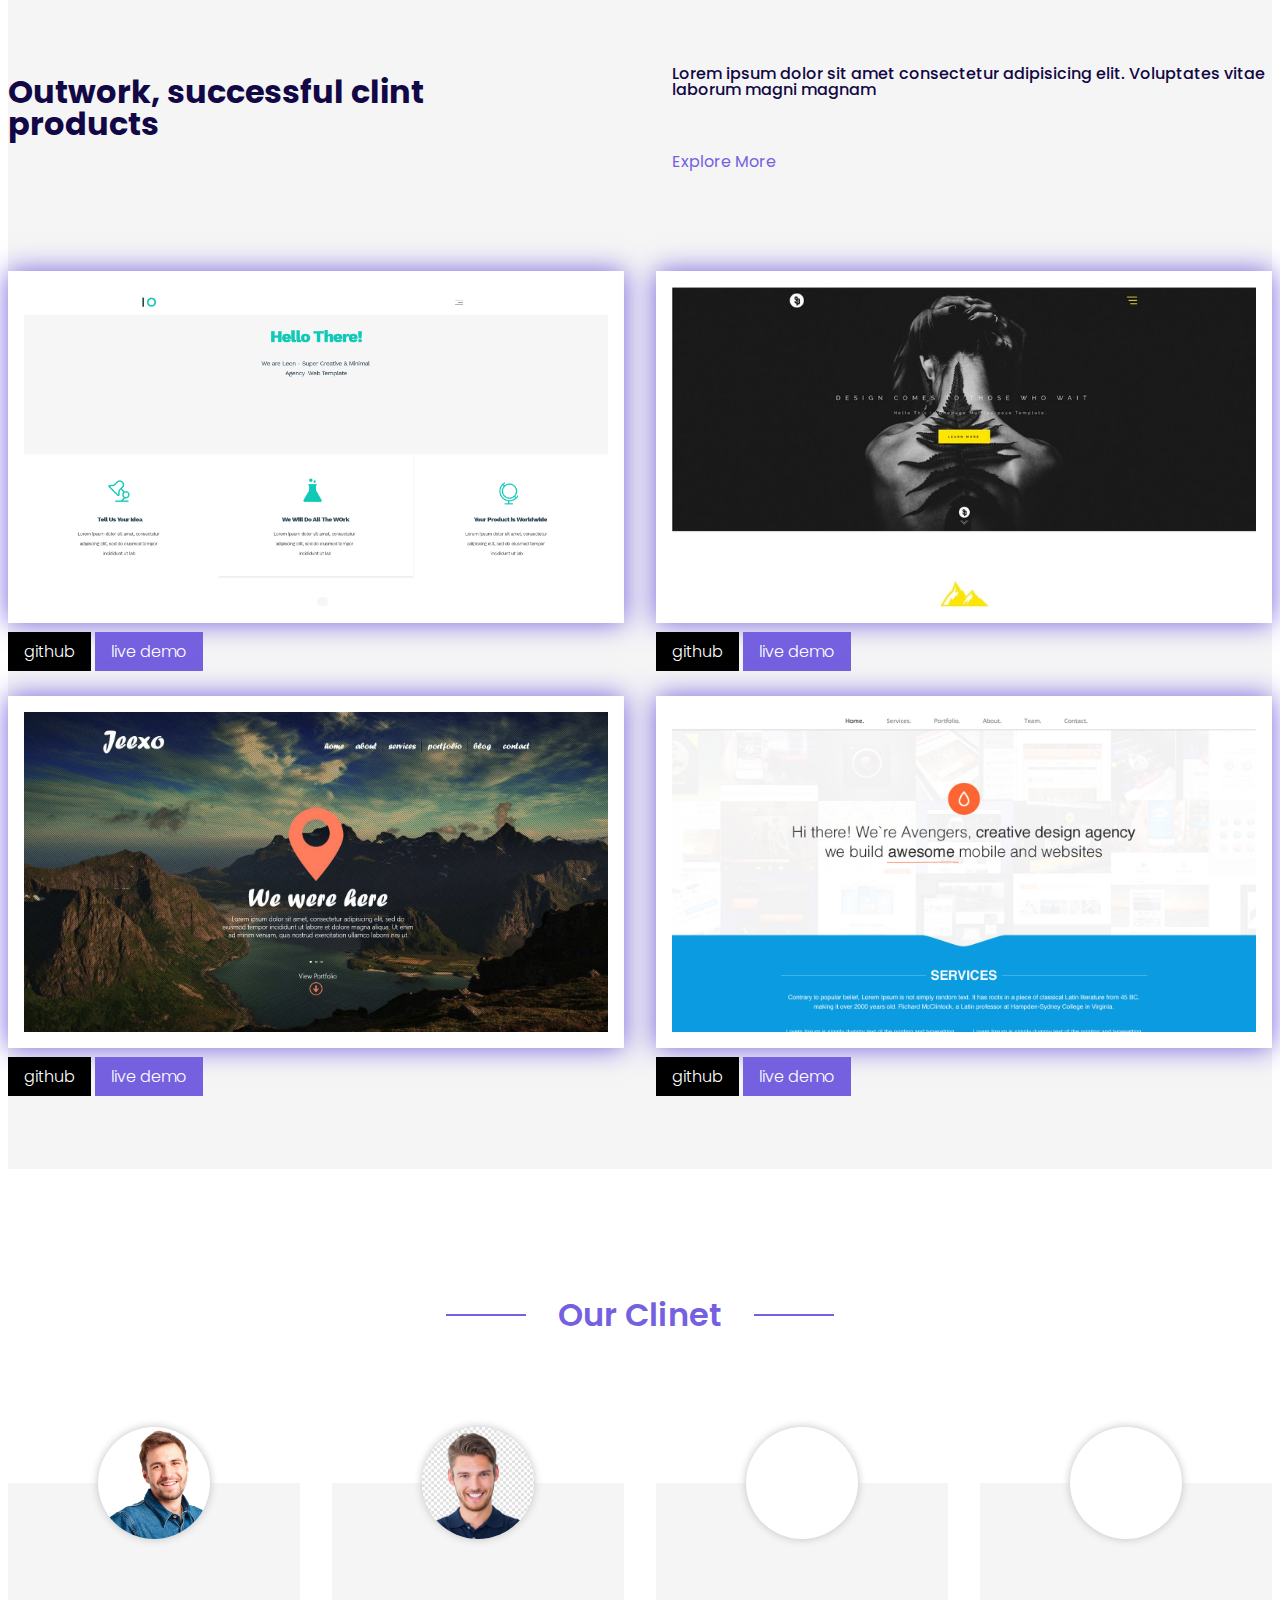
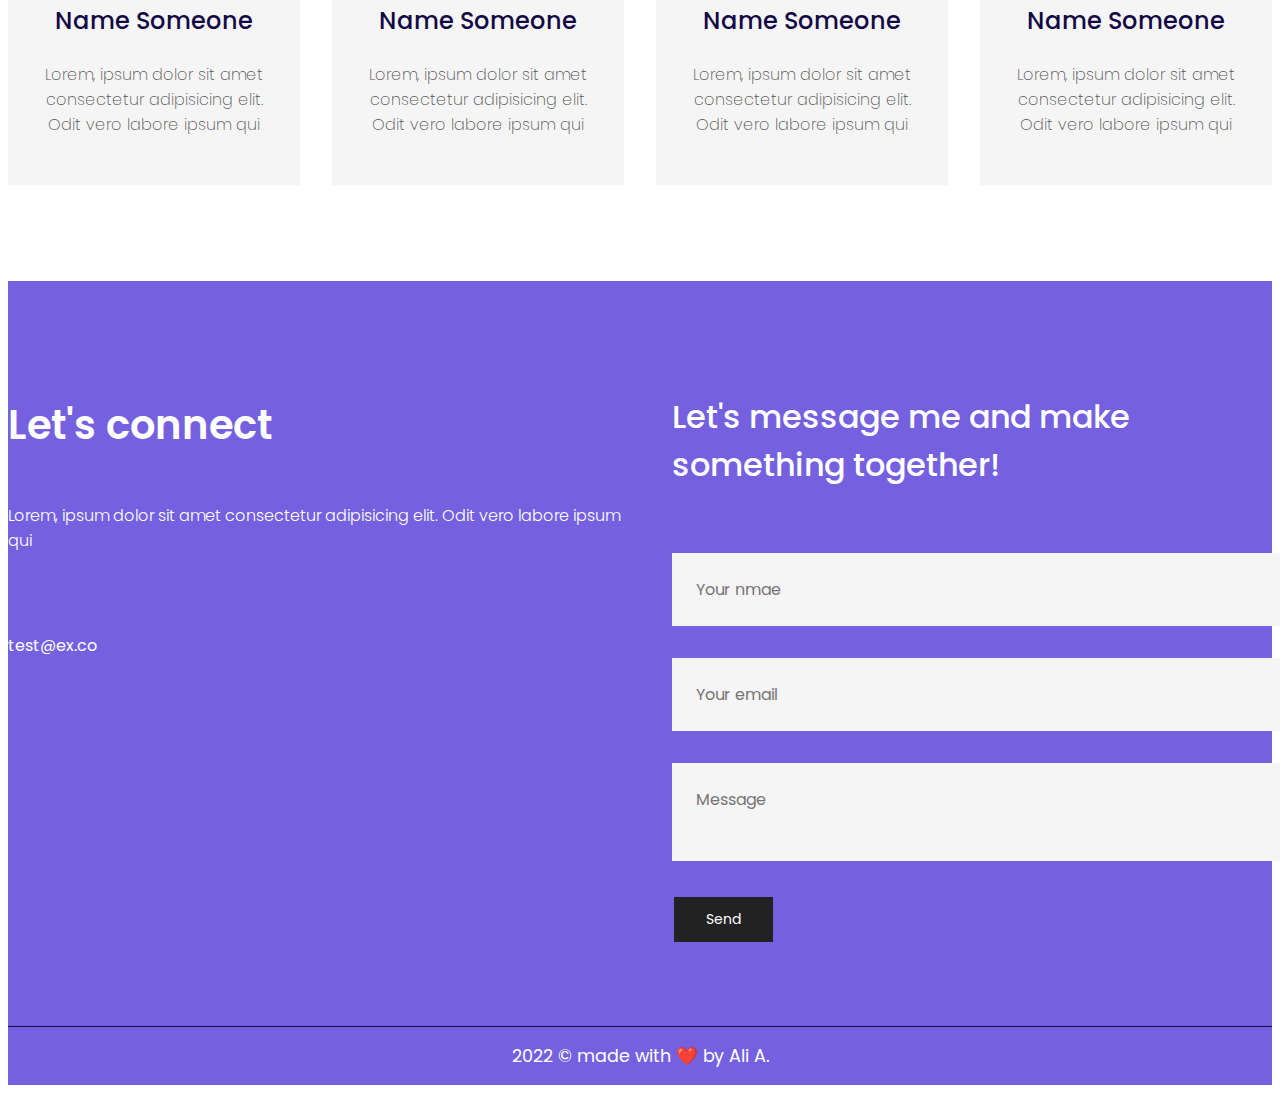
==== commit d83bd312: "edit some text in index.html" ====
--- a/index.html
+++ b/index.html
@@ -20,17 +20,17 @@
         <div class="container nav-contanier">
             <a class="nav-logo" href="#">Logo</a>
             <ul class="nav-menu">
-                <li><a href="#">Home</a></li>
+                <li><a href="/">Home</a></li>
                 <li><a href="#services">Service</a></li>
-                <li><a href="#">Works</a></li>
-                <li><a href="#">Contact</a></li>
+                <li><a href="#portfolio">Works</a></li>
+                <li><a href="#contact">Contact</a></li>
             </ul>
                 <button class="open-menu-btn"><i class="uil uil-bars"></i></button>
                 <button class="close-menu-btn"><i class="uil uil-multiply"></i></i></button>
         </div>
     </nav>
 
-    <header class="header">
+    <header class="header" >
         <div class="container header-contanier">
                 <div class="left-col">
                     <div>
@@ -78,7 +78,7 @@
             </div>
     </section>
 
-    <section class="services">
+    <section class="services" id="services">
         <div class="container services-container">
             <div class="services-left">
                 <h1>7+</h1>
@@ -119,7 +119,7 @@
         </div>
     </section>
 
-    <section class="portfolio">
+    <section class="portfolio" id="portfolio">
         <div class="container">
             <div class="client">
                 <div class="left-text">
@@ -137,7 +137,7 @@
                     <span class="image"><img src="images/project/image-1.jpg"></span>
                     <div class="project-btn">
                         <a href="#" class="first-title-btn" target="_blank">github</a>
-                        <a href="#" class="second-title-btn" target="_blank">live deom</a>
+                        <a href="#" class="second-title-btn" target="_blank">live demo</a>
                     </div>
                 </div>
 
@@ -145,7 +145,7 @@
                    <span class="image"><img src="images/project/image-5.jpg" alt=""></span>
                     <div class="project-btn">
                         <a href="#" class="first-title-btn" target="_blank">github</a>
-                        <a href="#" class="second-title-btn" target="_blank">live deom</a>
+                        <a href="#" class="second-title-btn" target="_blank">live demo</a>
                     </div>
                 </div>
 
@@ -153,7 +153,7 @@
                    <span class="image"><img src="images/project/image-3.jpg" alt=""></span>
                     <div class="project-btn">
                         <a href="#" class="first-title-btn" target="_blank">github</a>
-                        <a href="#" class="second-title-btn" target="_blank">live deom</a>
+                        <a href="#" class="second-title-btn" target="_blank">live demo</a>
                     </div>
                 </div>
 
@@ -161,7 +161,7 @@
                     <span class="image"><img src="images/project/image-4.jpg" alt=""></span>
                     <div class="project-btn">
                         <a href="#" class="first-title-btn" target="_blank">github</a>
-                        <a href="#" class="second-title-btn" target="_blank">live deom</a>
+                        <a href="#" class="second-title-btn" target="_blank">live demo</a>
                     </div>
                 </div>
 
@@ -209,7 +209,7 @@
         </div>
     </section>
 
-    <section class="contact">
+    <section class="contact" id="contact">
         <div class="container contact-container">
             <div class="left-contact">
                 <h2>Let's connect</h2>
@@ -240,7 +240,7 @@
     </div>
 </footer>
 
-<script src="/main.js"></script>
+<script src="main.js"></script>
 </body>
 
 </html>